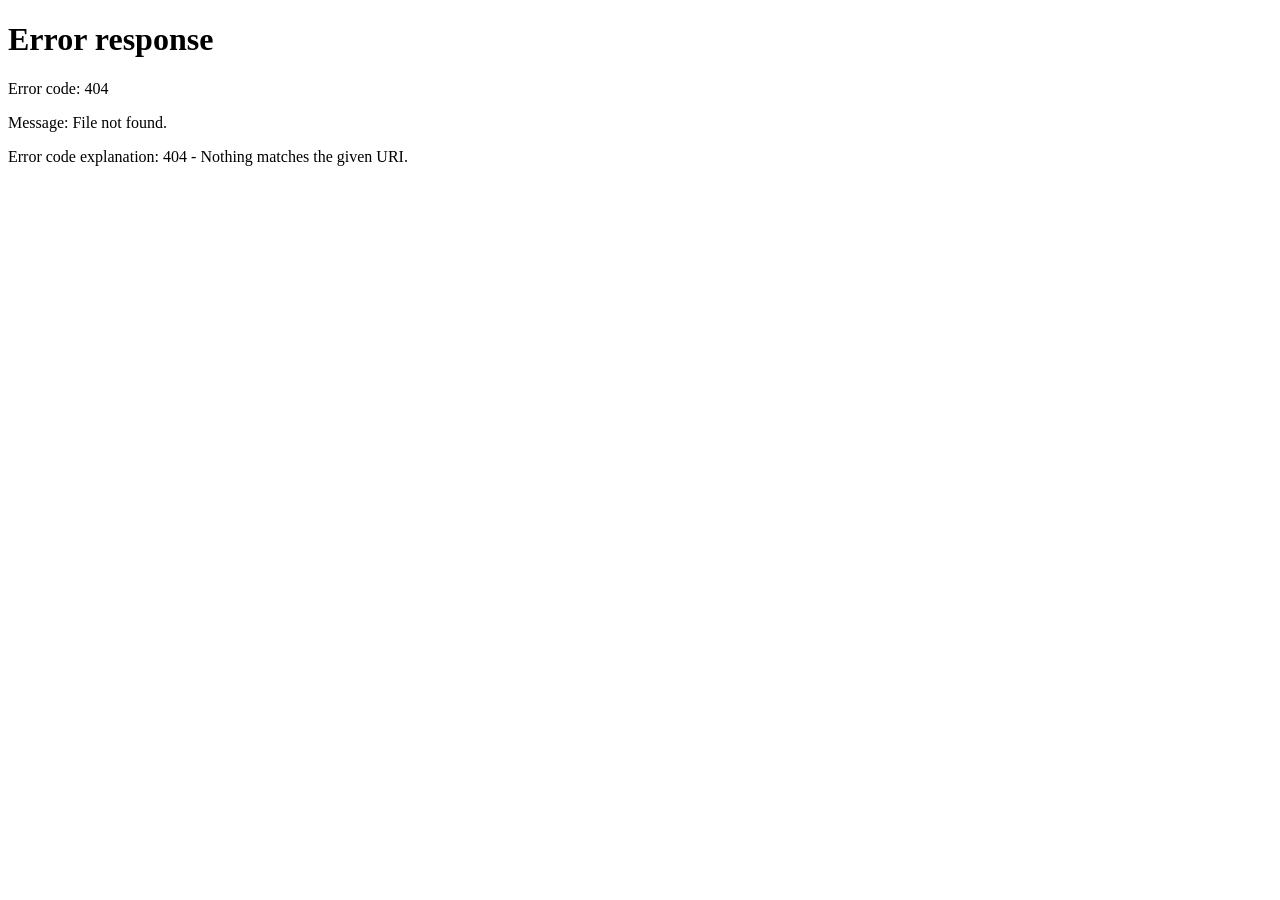
==== stok.html @ 26a61381 "Add initial implementation of user authentication and stock management features, including login, lo" ====
<!DOCTYPE html>
<html lang="id">
<head>
    <meta charset="UTF-8">
    <meta name="viewport" content="width=device-width, initial-scale=1.0">
    <title>Informasi Stok Bahan Ajar</title>
    <link rel="stylesheet" href="css/style.css">
</head>
<body onload="initStokPage()">
    <nav class="navbar">
        <div><strong>SITTA</strong></div>
        <div>
            <a href="dashboard.html">Dashboard</a>
            <a href="tracking.html">Tracking Pengiriman</a>
            <a href="stok.html">Informasi Bahan Ajar</a>
        </div>
        <div>
            <span id="userLogin"></span>
            <a href="#" onclick="logout()">Logout</a>
        </div>
    </nav>

    <main class="container">
        <section class="content-card">
            <h2>Informasi Stok Bahan Ajar</h2>
            <p>Data ditampilkan secara dinamis dari `dataBahanAjar` pada `js/data.js`.</p>
            <table>
                <thead>
                    <tr>
                        <th>Kode Lokasi</th>
                        <th>Kode Barang</th>
                        <th>Nama Barang</th>
                        <th>Jenis</th>
                        <th>Edisi</th>
                        <th>Stok</th>
                    </tr>
                </thead>
                <tbody id="stokTableBody"></tbody>
            </table>
        </section>

        <section class="content-card">
            <h3>Tambah Stok Baru</h3>
            <input type="text" id="kodeLokasi" placeholder="Kode Lokasi">
            <input type="text" id="kodeBarang" placeholder="Kode Barang">
            <input type="text" id="namaBarang" placeholder="Nama Barang">
            <input type="text" id="jenisBarang" placeholder="Jenis Barang">
            <input type="text" id="edisiBarang" placeholder="Edisi">
            <input type="number" id="jumlahStok" placeholder="Jumlah Stok">
            <button type="button" onclick="tambahStok()">Tambah Baris Stok</button>
        </section>
    </main>

    <script src="js/data.js"></script>
    <script src="js/script.js"></script>
</body>
</html>
---- css/style.css ----
body {
    font-family: Arial, sans-serif;
    background: #f4f6fb;
    margin: 0;
    color: #1f2937;
}

.container {
    max-width: 1000px;
    margin: 24px auto;
    padding: 0 16px;
}

h1, h2, h3 {
    margin-top: 0;
}

/* LOGIN */
.login-container {
    width: 340px;
    margin: 80px auto;
    background: #ffffff;
    padding: 24px;
    text-align: center;
    border-radius: 12px;
    box-shadow: 0 8px 24px rgba(0, 0, 0, 0.08);
}

.logo {
    width: 92px;
    margin-bottom: 12px;
}

input, select {
    width: 100%;
    padding: 10px 12px;
    margin-top: 10px;
    box-sizing: border-box;
    border-radius: 8px;
    border: 1px solid #cbd5e1;
}

button {
    width: 100%;
    padding: 10px;
    margin-top: 10px;
    background: #2563eb;
    color: #ffffff;
    border: none;
    border-radius: 8px;
    cursor: pointer;
}

button:hover {
    background: #1d4ed8;
}

.links {
    margin-top: 12px;
}

.links a {
    margin: 5px;
    font-size: 13px;
    cursor: pointer;
    color: #1d4ed8;
    text-decoration: none;
}

/* MODAL */
.modal {
    display: none;
    position: fixed;
    top: 0;
    left: 0;
    width: 100%;
    height: 100%;
    background: rgba(0, 0, 0, 0.5);
}

.modal-content {
    background: #ffffff;
    padding: 20px;
    margin: 120px auto;
    width: 320px;
    border-radius: 12px;
    box-shadow: 0 8px 24px rgba(0, 0, 0, 0.12);
}

.close {
    float: right;
    cursor: pointer;
    font-size: 20px;
}

/* NAVBAR */
.navbar {
    display: flex;
    justify-content: space-between;
    align-items: center;
    background: #0f172a;
    color: #ffffff;
    padding: 14px 20px;
    flex-wrap: wrap;
    gap: 12px;
}

.navbar a, .navbar span {
    color: #ffffff;
    text-decoration: none;
    margin-right: 12px;
    font-size: 14px;
}

.navbar a:hover {
    text-decoration: underline;
}

.dropdown {
    display: inline-block;
    position: relative;
}

.dropdown-content {
    display: none;
    position: absolute;
    min-width: 200px;
    background: #ffffff;
    color: #111827;
    border-radius: 8px;
    box-shadow: 0 10px 28px rgba(0, 0, 0, 0.12);
    padding: 8px;
    z-index: 2;
}

.dropdown-content p {
    margin: 0;
    padding: 8px;
}

.dropdown:hover .dropdown-content {
    display: block;
}

.content-card {
    background: #ffffff;
    border-radius: 12px;
    padding: 18px;
    margin-top: 16px;
    box-shadow: 0 4px 14px rgba(0, 0, 0, 0.06);
}

.progress-track {
    width: 100%;
    background: #e5e7eb;
    border-radius: 999px;
    overflow: hidden;
    margin-top: 10px;
}

.progress-value {
    height: 16px;
    width: 0;
    background: #f59e0b;
    border-radius: 999px;
}

.status-chip {
    display: inline-block;
    padding: 4px 10px;
    border-radius: 999px;
    color: #ffffff;
    font-size: 12px;
}

.status-dikirim {
    background: #1d4ed8;
}

.status-perjalanan {
    background: #d97706;
}

.status-selesai {
    background: #059669;
}

table {
    width: 100%;
    border-collapse: collapse;
    margin-top: 12px;
    background: #ffffff;
}

th, td {
    border: 1px solid #e5e7eb;
    padding: 10px;
    text-align: left;
    font-size: 14px;
}

th {
    background: #f8fafc;
}
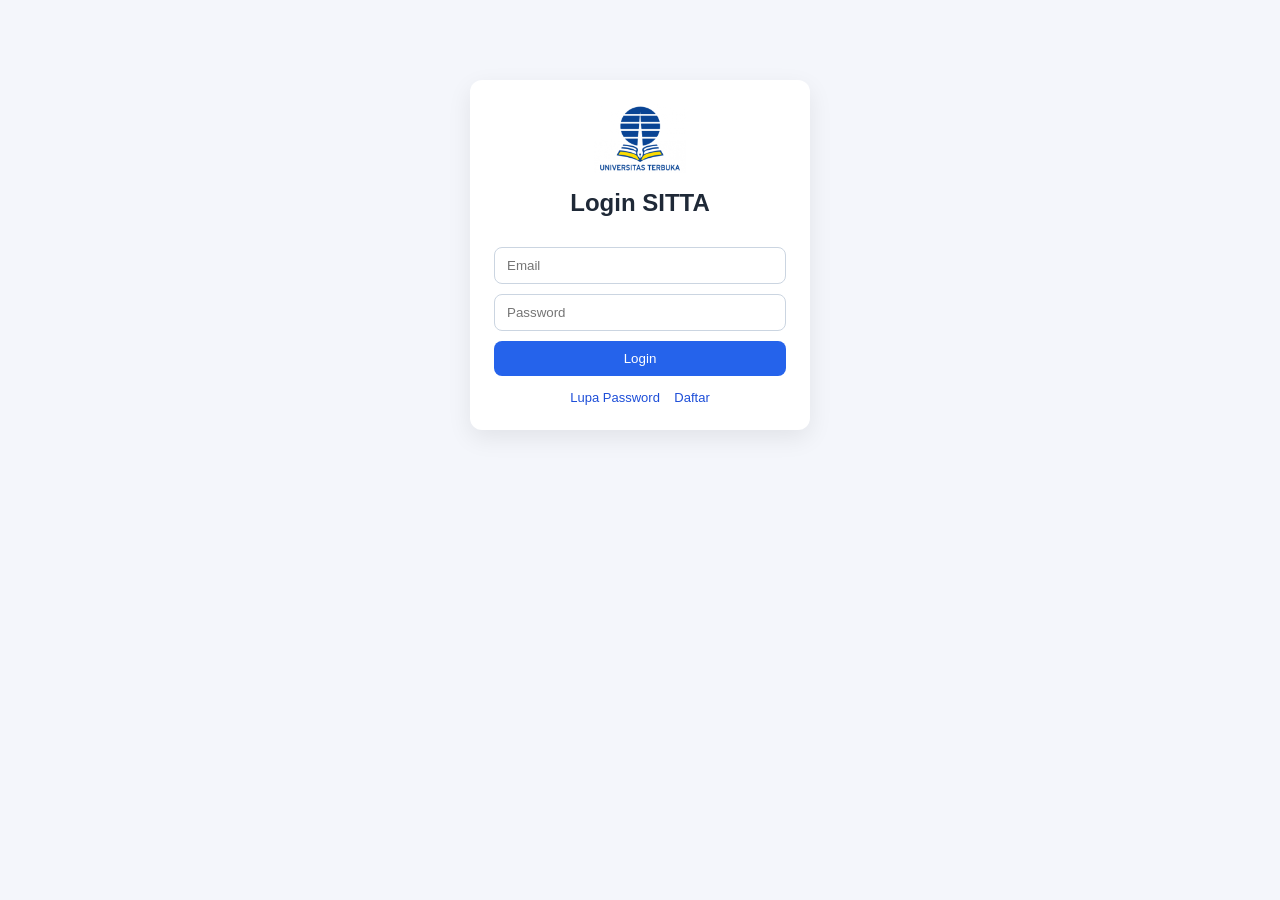
==== commit a92ec9a0: "finale" ====
--- a/stok.html
+++ b/stok.html
@@ -27,6 +27,7 @@
             <table>
                 <thead>
                     <tr>
+                        <th>Cover</th>
                         <th>Kode Lokasi</th>
                         <th>Kode Barang</th>
                         <th>Nama Barang</th>
@@ -47,6 +48,7 @@
             <input type="text" id="jenisBarang" placeholder="Jenis Barang">
             <input type="text" id="edisiBarang" placeholder="Edisi">
             <input type="number" id="jumlahStok" placeholder="Jumlah Stok">
+            <input type="text" id="coverBarang" placeholder="Path Cover (contoh: img/buku.jpg)">
             <button type="button" onclick="tambahStok()">Tambah Baris Stok</button>
         </section>
     </main>
--- a/css/style.css
+++ b/css/style.css
@@ -5,10 +5,15 @@
     color: #1f2937;
 }
 
+* {
+    box-sizing: border-box;
+}
+
 .container {
     max-width: 1000px;
     margin: 24px auto;
     padding: 0 16px;
+    width: 100%;
 }
 
 h1, h2, h3 {
@@ -17,7 +22,7 @@
 
 /* LOGIN */
 .login-container {
-    width: 340px;
+    width: min(340px, calc(100% - 32px));
     margin: 80px auto;
     background: #ffffff;
     padding: 24px;
@@ -105,6 +110,13 @@
     gap: 12px;
 }
 
+.navbar > div {
+    display: flex;
+    align-items: center;
+    gap: 8px;
+    flex-wrap: wrap;
+}
+
 .navbar a, .navbar span {
     color: #ffffff;
     text-decoration: none;
@@ -201,4 +213,65 @@
 
 th {
     background: #f8fafc;
+}
+
+img {
+    max-width: 100%;
+    height: auto;
+}
+
+@media (max-width: 900px) {
+    .container {
+        padding: 0 12px;
+    }
+
+    .navbar {
+        padding: 12px;
+    }
+}
+
+@media (max-width: 768px) {
+    .navbar {
+        flex-direction: column;
+        align-items: flex-start;
+    }
+
+    .navbar > div {
+        width: 100%;
+    }
+
+    .navbar a, .navbar span {
+        margin-right: 8px;
+    }
+
+    .content-card {
+        padding: 14px;
+    }
+
+    .modal-content {
+        width: calc(100% - 32px);
+        margin: 100px auto;
+    }
+
+    table {
+        display: block;
+        overflow-x: auto;
+        white-space: nowrap;
+    }
+}
+
+@media (max-width: 480px) {
+    .login-container {
+        margin: 32px auto;
+        padding: 16px;
+    }
+
+    .container {
+        margin: 16px auto;
+        padding: 0 10px;
+    }
+
+    button {
+        padding: 12px;
+    }
 }
